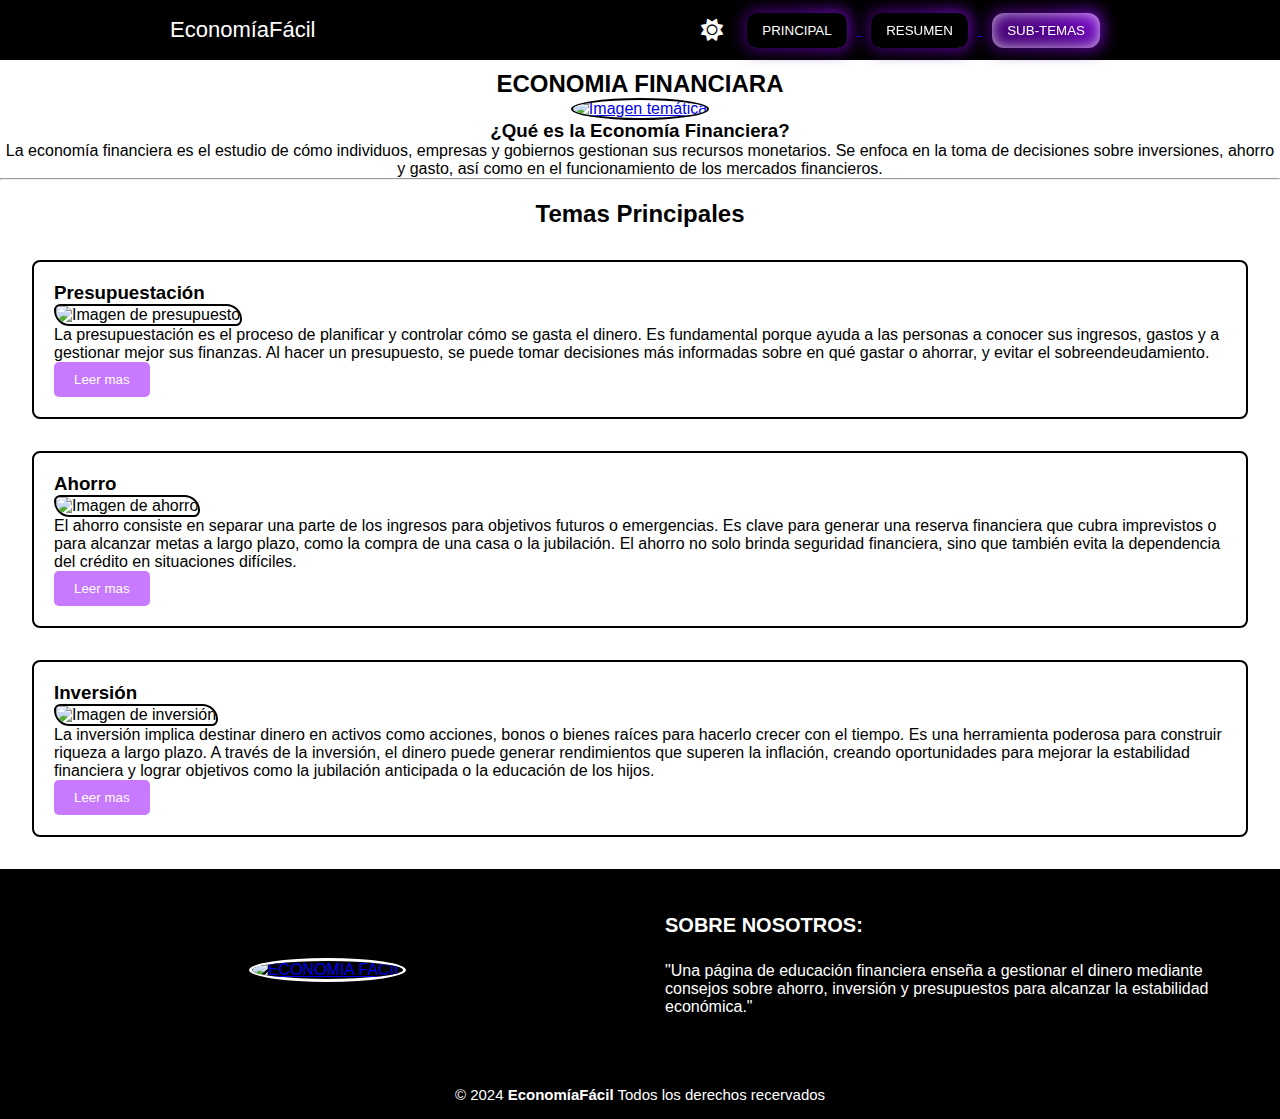
==== inicio.html @ 23f36a5d "Add files via upload" ====
<!DOCTYPE html>
<html lang="en">
<head>
    <meta charset="UTF-8">
    <meta name="viewport" content="width=device-width, initial-scale=1.0">
    <link rel="stylesheet" href="css/inicio.css">
    <link href="https://cdnjs.cloudflare.com/ajax/libs/font-awesome/6.5.1/css/all.min.css" rel="stylesheet">
    <title>EDUCACION FINANCIERA</title>
</head>
<body>
    <!--MENU-->
    <nav class="nav">
        <div class="nav-bar">
        <!--<i class="fa-solid fa-bars slideropen"></i>-->
            <span class="logo">
                <a href="#">
                    EconomíaFácil
                </a>
            </span>
        <div class="menu">
            <div class="logo-toggle">
            <span class="logo navLogo">
                <a href="#">
                    EconomíaFácil
                </a>
            </span>
            <i class="fa-solid fa-x sliderclose"></i>
            </div>
            </div>
        
            <div class="darklight-searchBox">
                <div class="darlight">
                    <i class="fa-solid fa-moon sun"></i>
                    <i class="fa-solid fa-sun moon"></i>
                </div>

                    <div class="btn-users">
                        <a href="index.html">
                            <button class="btn-registrar">
                                PRINCIPAL
                            </button>
                        </a>
                        <a href="servicios.html">
                            <button class="btn-registrar">
                                RESUMEN
                            </button>
                        </a>
                        <a href="sabermas.html">
                            <button class="btn-iniciarS">
                                SUB-TEMAS
                            </button>
                        </a>
                    </div>

                </div>
            </div>
        </div>
    </nav>

    <!--INFORMACION PRINCIPAL-->
    <section id="inicio" class="info">
        <h2>ECONOMIA FINANCIARA</h2>
        <a href="https://es.wikipedia.org/wiki/Finanzas">
        <img src="Img/eco_refenreia.jpg" alt="Imagen temática">
        </a>
        <h3>
            ¿Qué es la Economía Financiera?
        </h3>
        <p>La economía financiera es el estudio de cómo individuos, empresas y gobiernos gestionan sus 
            recursos monetarios. Se enfoca en la toma de decisiones sobre inversiones, ahorro y gasto, así como en 
            el funcionamiento de los mercados financieros.</p>
    </section><hr>

    <section id="temas" class="temas">
        <h2>Temas Principales</h2>

        <!-- Tema 1 -->
        <div class="tema">
            <h3>Presupuestación</h3>
            <img src="Img/clave.jpeg" alt="Imagen de presupuesto">
                <p>
                    La presupuestación es el proceso de planificar y controlar cómo se gasta el dinero. Es 
                    fundamental porque ayuda a las personas a conocer sus ingresos, gastos y a gestionar mejor 
                    sus finanzas. Al hacer un presupuesto, se puede tomar decisiones más informadas sobre en qué 
                    gastar o ahorrar, y evitar el sobreendeudamiento.
                </p>
                <a href="https://es.wikipedia.org/wiki/Presupuesto">
                    <button>
                        Leer mas
                    </button>
            </a>
        </div>

        <!-- Tema 2 -->
        <div class="tema">
            <h3>Ahorro</h3>
            <img src="Img/ahorroinicio.jpeg" alt="Imagen de ahorro">
            <p>
                El ahorro consiste en separar una parte de los ingresos para objetivos futuros o emergencias. Es 
                clave para generar una reserva financiera que cubra imprevistos o para alcanzar metas a largo 
                plazo, como la compra de una casa o la jubilación. El ahorro no solo brinda seguridad financiera, 
                sino que también evita la dependencia del crédito en situaciones difíciles.
            </p>
                <a href="https://es.wikipedia.org/wiki/Ahorro">
                    <button>
                        Leer mas
                    </button>
                </a>
        </div>

        <!-- Tema 3 -->
        <div class="tema">
            <h3>Inversión</h3>
            <img src="Img/inversion.jpg" alt="Imagen de inversión">
            <p>
                La inversión implica destinar dinero en activos como acciones, bonos o bienes raíces para hacerlo 
                crecer con el tiempo. Es una herramienta poderosa para construir riqueza a largo plazo. A través de 
                la inversión, el dinero puede generar rendimientos que superen la inflación, creando oportunidades 
                para mejorar la estabilidad financiera y lograr objetivos como la jubilación anticipada o la 
                educación de los hijos.
            </p>
                <a href="https://es.wikipedia.org/wiki/Inversion">
                    <button>
                        Leer mas
                    </button>
                </a>
        </div>
    </section>

    <!--PIE DE PAGINA-->
    <footer class="pie-pagina" id="mas">
        <div class="grupo1">
            <div class="box">
                <figure>
                    <a href="#">
                        <img src="Img/logoEdu.webp" alt="ECONOMIA FACIL">
                    </a>
                </figure>
            </div>
            <div class="box">
                <h2>
                    SOBRE NOSOTROS:
                </h2>
                <p>
                    "Una página de educación financiera enseña a gestionar el dinero mediante consejos sobre ahorro, 
                    inversión y presupuestos para alcanzar la estabilidad económica."
                </p>
            </div>
        </div>
        <div class="grupo-2">
            <small>&copy; 2024 <b>EconomíaFácil</b> Todos los derechos recervados</small>
        </div>
    </footer>
    
    <script src="js/BarMenu.js"></script>
</body>
</html>
---- css/inicio.css ----
/*EXTRAS*/
* {
    margin: 0;
    padding: 0;
    box-sizing: border-box;
}
/*EXTRAS*/
* {
    margin: 0;
    padding: 0;
    box-sizing: border-box;
}
:root {
    ---color-gris: #18191A;
    --color-body: #fff;
    --color-white: #fff;
    --color-black: #000;
    --color-purple: #C779FF;
    --color-text: #000;
}
body {
    margin: 0;
    padding: 0;
    background: var(--color-body);
    font-family: "PT sans", sans-serif;
    background-size: cover;
    background-position: center;
    transition: .5s ease;
    /*background: linear-gradient(#0df8f9, #000);*/
}
body.dark {
    ---color-gris: #18191A;
    --color-body: #1E1E1E;
    --color-white: #E0E0E0;
    --color-black: #121212;
    --color-purple: #C779FF;
    --color-text: #E0E0E0;
    transition: .5s ease;
}

/*MENU*/
.nav {
    position: fixed;
    top: 0;
    left: 0;
    height: 60px;
    width: 100%;
    background-color: var(--color-black);
    z-index: 100;
    transition: .5s ease;
}
.nav.activeMenu {
    background-color: var(--color-black);
    padding: 1px;
    z-index: 100;
    transition: .5s ease;
}
.nav.activeMenu .logo,
.nav.activeMenu a {
    color: var(--color-white);
    transition: .5s ease;
}
.nav.activeMenu a:hover {
    color: var(--color-purple);
    transition: .5s ease;
}
.scrol {
    height: auto;
}
.nav .nav-bar {
    position: relative;
    height: 100%;
    max-width: 1000px;
    width: 100%;
    background-color: var(--color-black);
    backdrop-filter: blur(20px);
    margin: 0 auto;
    padding: 0 30px;
    display: flex;
    align-items: center;
    justify-content: space-between;
    transition: .5s ease;
}
.nav .nav-bar .slideropen {
    color: var(--color-white);
    font-size: 25px;
    padding: 5px;
    cursor: pointer;
    display: none;
    transition: .5s ease;
}
.nav .nav-bar .logo a {
    font-size: 22px;
    font-weight: 500;
    color: var(--color-white);
    text-decoration: none;
    transition: .5s ease;
}
.menu .logo-toggle {
    display: none;
}
.nav-bar .nav-links{
    display: flex;
    align-items: center;
}
.nav-bar .nav-links li {
    margin: 0 5px;
    list-style: none;
}
.nav-links li a {
    position: relative;
    font-size: 16px;
    font-weight: 500;
    color: var(--color-white);
    text-decoration: none;
    padding: 10px;
    transition: .5s ease;
}
.nav-links li a:hover {
    color: var(--color-purple);
    transition: .5s ease;
}
.nav-links li a::before {
    content: '';
    position: absolute;
    left: 50%;
    bottom: 0;
    transform: translateX(-50%);
    height: 7px;
    width: 7px;
    border-radius: 50%;
    background-color: var(--color-purple);
    opacity: 0;
    transition: .5s ease;
}
.nav-links li:hover a::before {
    opacity: 1;
}
.nav-bar .darklight-searchBox {
    display: flex;
    align-items: center;
}
.darklight-searchBox .darlight,
.darklight-searchBox .searchToggle {
    height: 40px;
    width: 40px;
    display: flex;
    align-items: center;
    justify-content: center;
    margin: 0 5px;
}
.darlight i,
.searchToggle i {
    position: absolute;
    color: var(--color-white);
    font-size: 22px;
    cursor: pointer;
    transition: all 0.3s ease;
    transition: .5s ease;
}
.darlight i.sun {
    opacity: 0;
    pointer-events: none;
}
.darlight.activeLight i.sun {
    opacity: 1;
    pointer-events: auto;
}
.darlight.activeLight i.moon {
    opacity: 0;
    pointer-events: none;
}
.searchToggle i.cancel {
    opacity: 0;
    pointer-events: none;
}
.searchToggle.activeBar i.cancel {
    opacity: 1;
    pointer-events: auto;
}
.searchToggle.activeBar i.search {
    opacity: 0;
    pointer-events: none;
}
body.dark .bar-menu input {
    color: var(--color-text);
}
.bar-menu i {
    position: absolute;
    color: var(--color-white);
    right: 15px;
    font-size: 22px;
    cursor: pointer;
}
body.dark .bar-menu i {
    color: var(--color-text);
}
/*BOTONES DE INICIO*/
.btn-users a .btn-registrar,
.btn-users a .btn-iniciarS {
    color: var(--color-white);
    cursor: pointer;
    text-decoration: none;
    transition: .5 ease;
}
.btn-users a .btn-registrar:hover,
.btn-users a .btn-iniciarS:hover {
    scale: 1.1;
}
.btn-users .btn-registrar,
.btn-users .btn-iniciarS {
    padding: 10px 15px;
    border: none;
    outline: none;
    cursor: pointer;
    position: relative;
    z-index: 0;
    border-radius: 12px;
    margin: 0 10px 0;
    transition: .5s ease;
}
.btn-users .btn-registrar:after {
    content: "";
    z-index: -1;
    position: absolute;
    width: 100%;
    height: 100%;
    background-color: var(--color-black);
    left: 0;
    top: 0;
    border-radius: 10px;
    transition: .5s ease;
}
.btn-users .btn-iniciarS:after {
    z-index: -1;
    position: absolute;
    width: 100%;
    height: 100%;
    background-color: var(--color-black);
    left: 0;
    top: 0;
    border-radius: 10px;
    transition: .5s ease;
}
/*color*/
.btn-users .btn-registrar::before,
.btn-users .btn-iniciarS::before {
    content: "";
    background: linear-gradient(
        45deg,
        #410070, 
        #540091, 
        #9810FF,
        #C779FF,
        #DBA9FF,
        #C779FF,
        #9810FF,
        #540091, 
        #410070
    );
    position: absolute;
    top: -2px;
    left: -2px;
    background-size: 600%;
    z-index: -1;
    width: calc(100% + 4px);
    height: calc(100% + 4px);
    filter: blur(8px);
    animation: glowing 20s linear infinite;
    transition: opacity .5s ease;
    border-radius: 10px;
    opacity: 1;
}
@keyframes glowing {
    0% {background-position: 0 0;}
    50% {background-position: 400% 0;}
    100% {background-position: 0 0;}
}
/*MENU AJUSTABLE*/
@media (max-width: 768px) {
    .nav .nav-bar .slideropen {
        display: block;
        z-index: 100;
    }
    .menu {
        position: fixed;
        height: 100%;
        width: 250px;
        left: -100%;
        top: 0;
        padding: 20px;
        background-color: var(--color-black);
        z-index: 100;
        transition: all 0.5s ease;
    }
    .nav.active .menu {
        left: -0%;
    }
    .nav.active .nav-bar .navLogo a {
        opacity: 1;
        transition: all 0.3s ease;
    }
    .menu .logo-toggle {
        display: block;
        width: 100%;
        display: flex;
        align-items: center;
        justify-content: space-between;
    }
    .logo-toggle .sliderclose {
        color: var(--color-white);
        font-size: 24px;
        cursor: pointer;
    }
    .nav-bar .nav-links {
        flex-direction: column;
        padding-top: 30px;
        opacity: 0;
    }
    .nav-links li a {
        display: block;
        margin-top: 20px;
    }
    /*BOTONES DE INICIO*/
    .btn-users .btn-registrar,
    .btn-users .btn-iniciarS {
    width: 80px;
    height: 25px;
    font-size: 8px;
    padding: 5px 5px;
    border: none;
    outline: none;
    color: var(--color-white);
    cursor: pointer;
    position: relative;
    z-index: 0;
    border-radius: 12px;
    margin: 0 10px 0;
    transition: .5s ease;
}
}
/*INFORMACION*/
/* Encabezado */
.info {
    position: relative;
    margin: 70px auto 0; 
    color: var(--color-text);
    text-align: center;
    transition: .5s ease;
}
.info img {
    border-radius: 50%;
    border: 2px solid var(--color-text);
    width: 128px;
    height: 128px;
    transition: .5s ease;
    object-fit: cover;
}
.temas h2 {
    margin: 20px;
    text-align: center;
    color: var(--color-text);
    transition: .5s ease;
}

/* Estilos para las tarjetas de temas */
.temas .tema {
    background-color: var(--color-body);
    margin-bottom: 20px;
    border: 2px solid var(--color-text);
    padding: 20px;
    border-radius: 8px;
    margin: 32px;
    transition: .5s ease;
}
.temas .tema h3 {
    color: var(--color-text);
    transition: .5s ease;
}
.temas .tema p {
    color: var(--color-text);
    transition: .5s ease;
}
.temas .tema img {
    height: 96px;
    width: 96px;
    border: var(--color-text) solid 2px;
    border-radius: 20px 50px 20px 50px;
    object-fit: cover;
}

/* Botones */
.temas .tema a button {
    background-color: var(--color-purple);
    color: var(--color-white);
    border: none;
    padding: 10px 20px;
    border-radius: 5px;
    cursor: pointer;
    transition: .5s ease;
    text-align: center;
}
.temas .tema a {
    text-decoration: none;
    color: var(--color-white);
}
.temas .tema button:hover {
    background-color: #540091;
    transition: .5s ease;
}

/*
PIE DE PAGINA
*/
.pie-pagina {
    margin: 0 auto 0;
    width: 100%;
    background-color: var(--color-black);
    transition: .5s ease;
}
.pie-pagina .grupo1 {
    width: 100%;
    max-width: 1200px;
    margin: auto;
    display: grid;
    grid-template-columns: repeat(2, 1fr);
    grid-gap: 50px;
    padding: 45px 0;
}
.pie-pagina .grupo1 .box figure {
    width: 100%;
    height: 100%;
    display: flex;
    justify-content: center;
    align-items: center;
}
.pie-pagina .grupo1 .box figure img {
    width: 100px;
    height: 100px;
    border: 3px solid var(--color-white);
    border-radius: 50%;
    transition: .5s ease;
}
.pie-pagina .grupo1 .box h2 {
    color: var(--color-white);
    margin-bottom: 25px;
    font-size: 20px;
    transition: .5s ease;
}
.pie-pagina .grupo1 .box p {
    color: var(--color-white);
    margin-bottom: 10px;
    transition: .5s ease;
}
.pie-pagina .grupo1 .box .red-social a {
    text-decoration: none;
}
.pie-pagina .grupo1 .box .red-social i {
    display: inline-block;
    text-decoration: none;
    width: 45px;
    height: 45px;
    line-height: 45px;
    color: var(--color-black);
    margin-right: 10px;
    background-color: var(--color-white);
    text-align: center;
    transition: .5s ease;
}
.pie-pagina .grupo1 .box .red-social i:hover {
    background-color: var(--color-purple);
    transition: .5s ease;
}
.pie-pagina .grupo-2 {
    background-color: var(--color-black);
    padding: 15px 10px;
    text-align: center;
    color: var(--color-white);
    transition: .5s ease;
}
.pie-pagina .grupo-2 small {
    font-size: 15px;
    transition: .5s ease;
}
/*
PIE DE PAGINA AJUSTABLE
*/
@media screen and (max-width: 768px) {
    .pie-pagina .grupo1 {
        width: 90%;
        grid-template-columns: repeat(1, 1fr);
        grid-gap: 50px;
        padding: 35px 0;
        transition: .5s ease;
    }
}
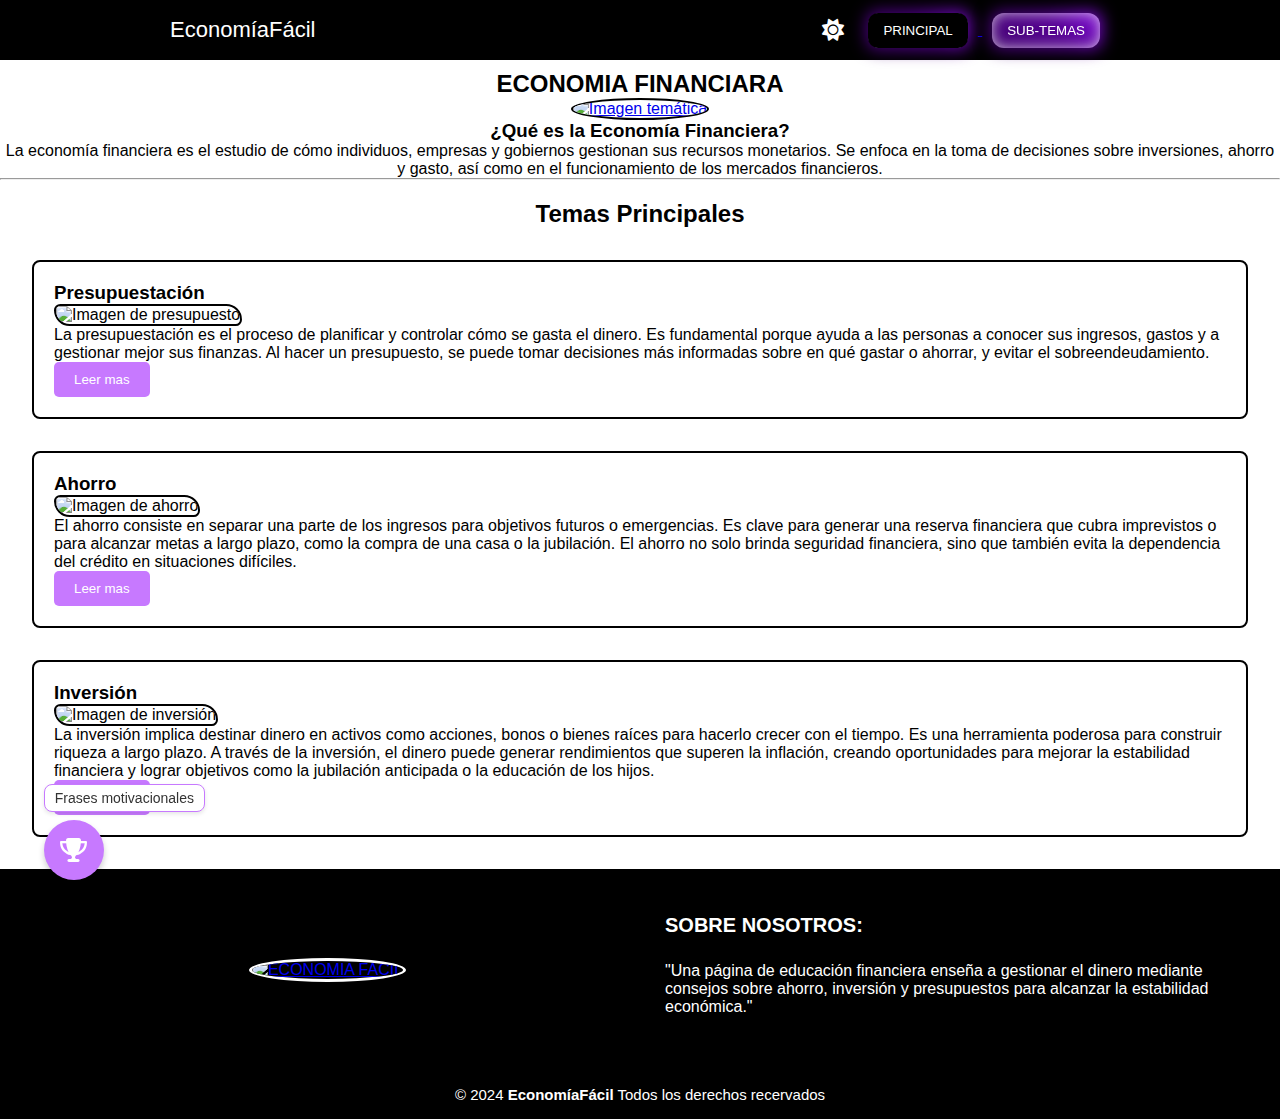
==== commit 3b473a52: "Add files via upload" ====
--- a/inicio.html
+++ b/inicio.html
@@ -8,6 +8,14 @@
     <title>EDUCACION FINANCIERA</title>
 </head>
 <body>
+    <div class="fixed-container">
+        <div class="fixed-text-box">
+            <p>Frases motivacionales</p>
+        </div>
+        <a href="https://ian2007xd.github.io/SoulSpark" class="fixed-button" target="_blank">
+            <i class="fa-solid fa-trophy"></i>
+        </a>
+    </div>
     <!--MENU-->
     <nav class="nav">
         <div class="nav-bar">
@@ -38,11 +46,6 @@
                         <a href="index.html">
                             <button class="btn-registrar">
                                 PRINCIPAL
-                            </button>
-                        </a>
-                        <a href="servicios.html">
-                            <button class="btn-registrar">
-                                RESUMEN
                             </button>
                         </a>
                         <a href="sabermas.html">
--- a/css/inicio.css
+++ b/css/inicio.css
@@ -37,7 +37,73 @@
     --color-text: #E0E0E0;
     transition: .5s ease;
 }
-
+/* Contenedor fijo del cuadro y botón */
+.fixed-container {
+    position: fixed;
+    bottom: 20px;
+    right: 1075px;
+    text-align: center;
+    z-index: 100;
+}
+
+/* Cuadro de texto sobre el botón */
+.fixed-text-box {
+    background-color: var(--color-white); /* Fondo gris claro */
+    border: 1px solid var(--color-purple);
+    border-radius: 8px;
+    padding: 5px 10px;
+    margin-bottom: 8px;
+    box-shadow: 0 2px 4px rgba(0, 0, 0, 0.1);
+}
+
+.fixed-text-box p {
+    margin: 0;
+    font-size: 14px;
+    color: #333;
+}
+
+/* Botón fijo como enlace */
+.fixed-button {
+    display: flex;
+    align-items: center;
+    justify-content: center;
+    width: 60px;
+    height: 60px;
+    background-color: var(--color-purple); /* Azul */
+    color: white;
+    text-decoration: none;
+    font-size: 24px;
+    border: none;
+    border-radius: 50%;
+    box-shadow: 0 4px 6px rgba(0, 0, 0, 0.2);
+    cursor: pointer;
+    transition: background-color 0.3s ease, transform 0.2s;
+}
+
+.fixed-button:hover {
+    background-color: #9810FF; /* Azul oscuro */
+    transform: scale(1.1);
+}
+
+.fixed-button:active {
+    transform: scale(0.95);
+}
+
+/* Ajustes para dispositivos móviles */
+@media (max-width: 768px) {
+    .fixed-container {
+        right: 300px;
+    }
+    .fixed-button {
+        width: 50px;
+        height: 50px;
+        font-size: 20px;
+    }
+
+    .fixed-text-box p {
+        font-size: 12px;
+    }
+}
 /*MENU*/
 .nav {
     position: fixed;
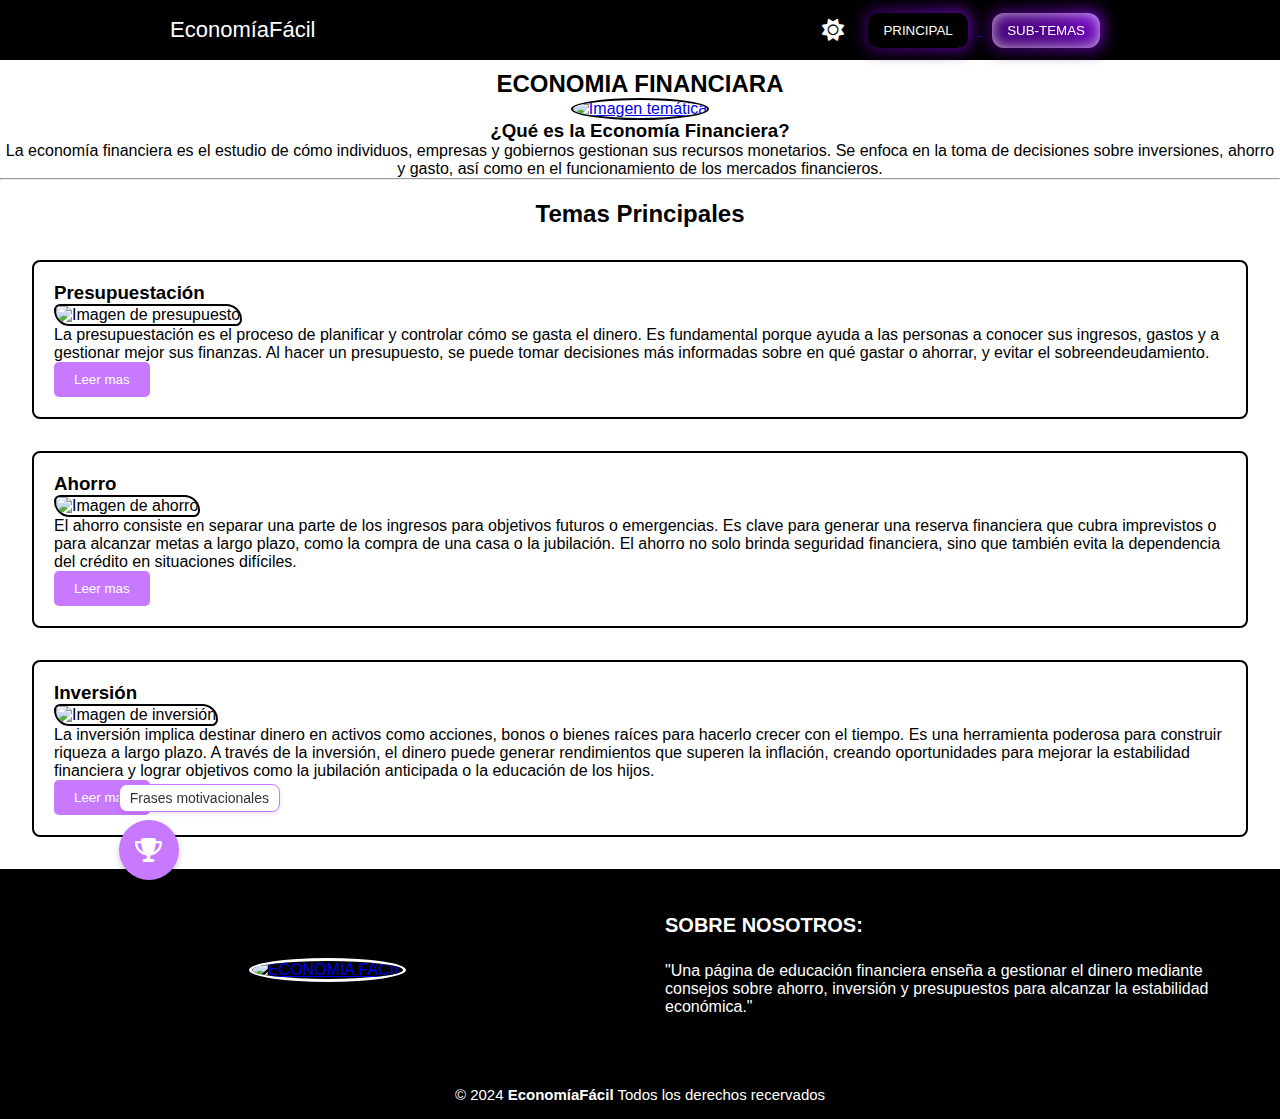
==== commit b129fcdf: "Add files via upload" ====
--- a/inicio.html
+++ b/inicio.html
@@ -8,14 +8,6 @@
     <title>EDUCACION FINANCIERA</title>
 </head>
 <body>
-    <div class="fixed-container">
-        <div class="fixed-text-box">
-            <p>Frases motivacionales</p>
-        </div>
-        <a href="https://ian2007xd.github.io/SoulSpark" class="fixed-button" target="_blank">
-            <i class="fa-solid fa-trophy"></i>
-        </a>
-    </div>
     <!--MENU-->
     <nav class="nav">
         <div class="nav-bar">
@@ -155,6 +147,15 @@
         </div>
     </footer>
     
+    <div class="fixed-container">
+        <div class="fixed-text-box">
+            <p>Frases motivacionales</p>
+        </div>
+        <a href="https://ian2007xd.github.io/SoulSpark" class="fixed-button" target="_blank">
+            <i class="fa-solid fa-trophy"></i>
+        </a>
+    </div>
+    
     <script src="js/BarMenu.js"></script>
 </body>
 </html>--- a/css/inicio.css
+++ b/css/inicio.css
@@ -41,7 +41,7 @@
 .fixed-container {
     position: fixed;
     bottom: 20px;
-    right: 1075px;
+    right: 1000px;
     text-align: center;
     z-index: 100;
 }
@@ -91,9 +91,6 @@
 
 /* Ajustes para dispositivos móviles */
 @media (max-width: 768px) {
-    .fixed-container {
-        right: 300px;
-    }
     .fixed-button {
         width: 50px;
         height: 50px;
